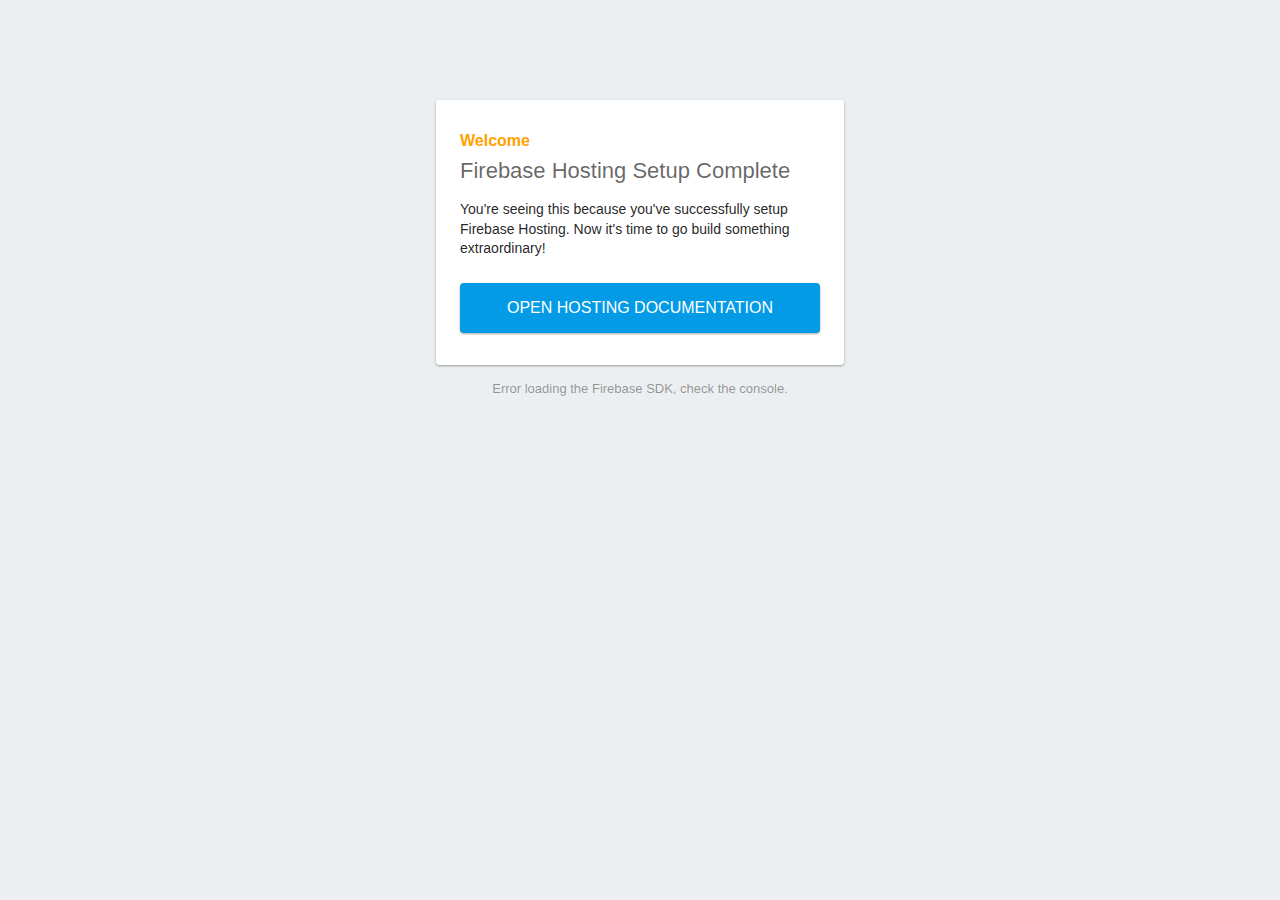
==== public/index.html @ df80fd31 "Updated CV" ====
<!DOCTYPE html>
<html>
  <head>
    <meta charset="utf-8">
    <meta name="viewport" content="width=device-width, initial-scale=1">
    <title>Welcome to Firebase Hosting</title>

    <!-- update the version number as needed -->
    <script defer src="/__/firebase/7.4.0/firebase-app.js"></script>
    <!-- include only the Firebase features as you need -->
    <script defer src="/__/firebase/7.4.0/firebase-auth.js"></script>
    <script defer src="/__/firebase/7.4.0/firebase-database.js"></script>
    <script defer src="/__/firebase/7.4.0/firebase-messaging.js"></script>
    <script defer src="/__/firebase/7.4.0/firebase-storage.js"></script>
    <!-- initialize the SDK after all desired features are loaded -->
    <script defer src="/__/firebase/init.js"></script>

    <style media="screen">
      body { background: #ECEFF1; color: rgba(0,0,0,0.87); font-family: Roboto, Helvetica, Arial, sans-serif; margin: 0; padding: 0; }
      #message { background: white; max-width: 360px; margin: 100px auto 16px; padding: 32px 24px; border-radius: 3px; }
      #message h2 { color: #ffa100; font-weight: bold; font-size: 16px; margin: 0 0 8px; }
      #message h1 { font-size: 22px; font-weight: 300; color: rgba(0,0,0,0.6); margin: 0 0 16px;}
      #message p { line-height: 140%; margin: 16px 0 24px; font-size: 14px; }
      #message a { display: block; text-align: center; background: #039be5; text-transform: uppercase; text-decoration: none; color: white; padding: 16px; border-radius: 4px; }
      #message, #message a { box-shadow: 0 1px 3px rgba(0,0,0,0.12), 0 1px 2px rgba(0,0,0,0.24); }
      #load { color: rgba(0,0,0,0.4); text-align: center; font-size: 13px; }
      @media (max-width: 600px) {
        body, #message { margin-top: 0; background: white; box-shadow: none; }
        body { border-top: 16px solid #ffa100; }
      }
    </style>
  </head>
  <body>
    <div id="message">
      <h2>Welcome</h2>
      <h1>Firebase Hosting Setup Complete</h1>
      <p>You're seeing this because you've successfully setup Firebase Hosting. Now it's time to go build something extraordinary!</p>
      <a target="_blank" href="https://firebase.google.com/docs/hosting/">Open Hosting Documentation</a>
    </div>
    <p id="load">Firebase SDK Loading&hellip;</p>

    <script>
      document.addEventListener('DOMContentLoaded', function() {
        // // 🔥🔥🔥🔥🔥🔥🔥🔥🔥🔥🔥🔥🔥🔥🔥🔥🔥🔥🔥🔥🔥🔥🔥🔥🔥🔥🔥🔥🔥🔥🔥
        // // The Firebase SDK is initialized and available here!
        //
        // firebase.auth().onAuthStateChanged(user => { });
        // firebase.database().ref('/path/to/ref').on('value', snapshot => { });
        // firebase.messaging().requestPermission().then(() => { });
        // firebase.storage().ref('/path/to/ref').getDownloadURL().then(() => { });
        //
        // // 🔥🔥🔥🔥🔥🔥🔥🔥🔥🔥🔥🔥🔥🔥🔥🔥🔥🔥🔥🔥🔥🔥🔥🔥🔥🔥🔥🔥🔥🔥🔥

        try {
          let app = firebase.app();
          let features = ['auth', 'database', 'messaging', 'storage'].filter(feature => typeof app[feature] === 'function');
          document.getElementById('load').innerHTML = `Firebase SDK loaded with ${features.join(', ')}`;
        } catch (e) {
          console.error(e);
          document.getElementById('load').innerHTML = 'Error loading the Firebase SDK, check the console.';
        }
      });
    </script>
  </body>
</html>
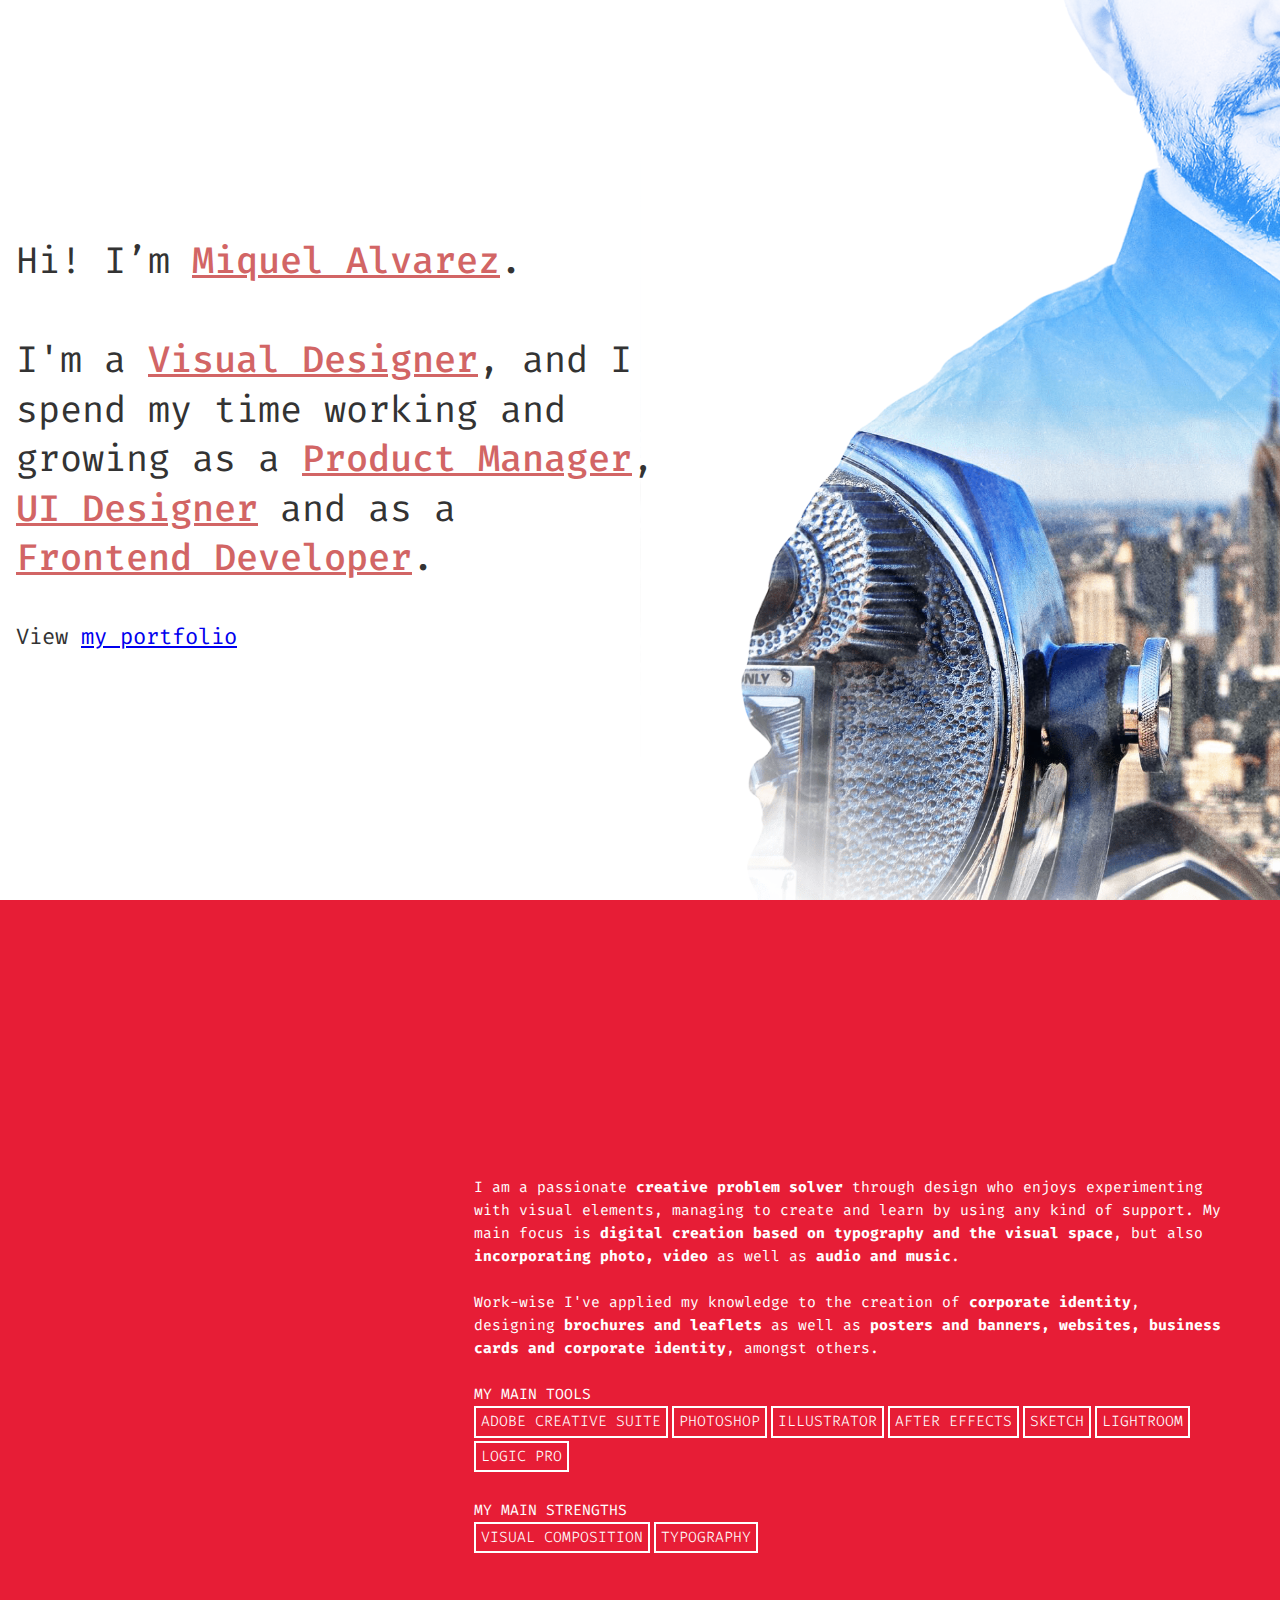
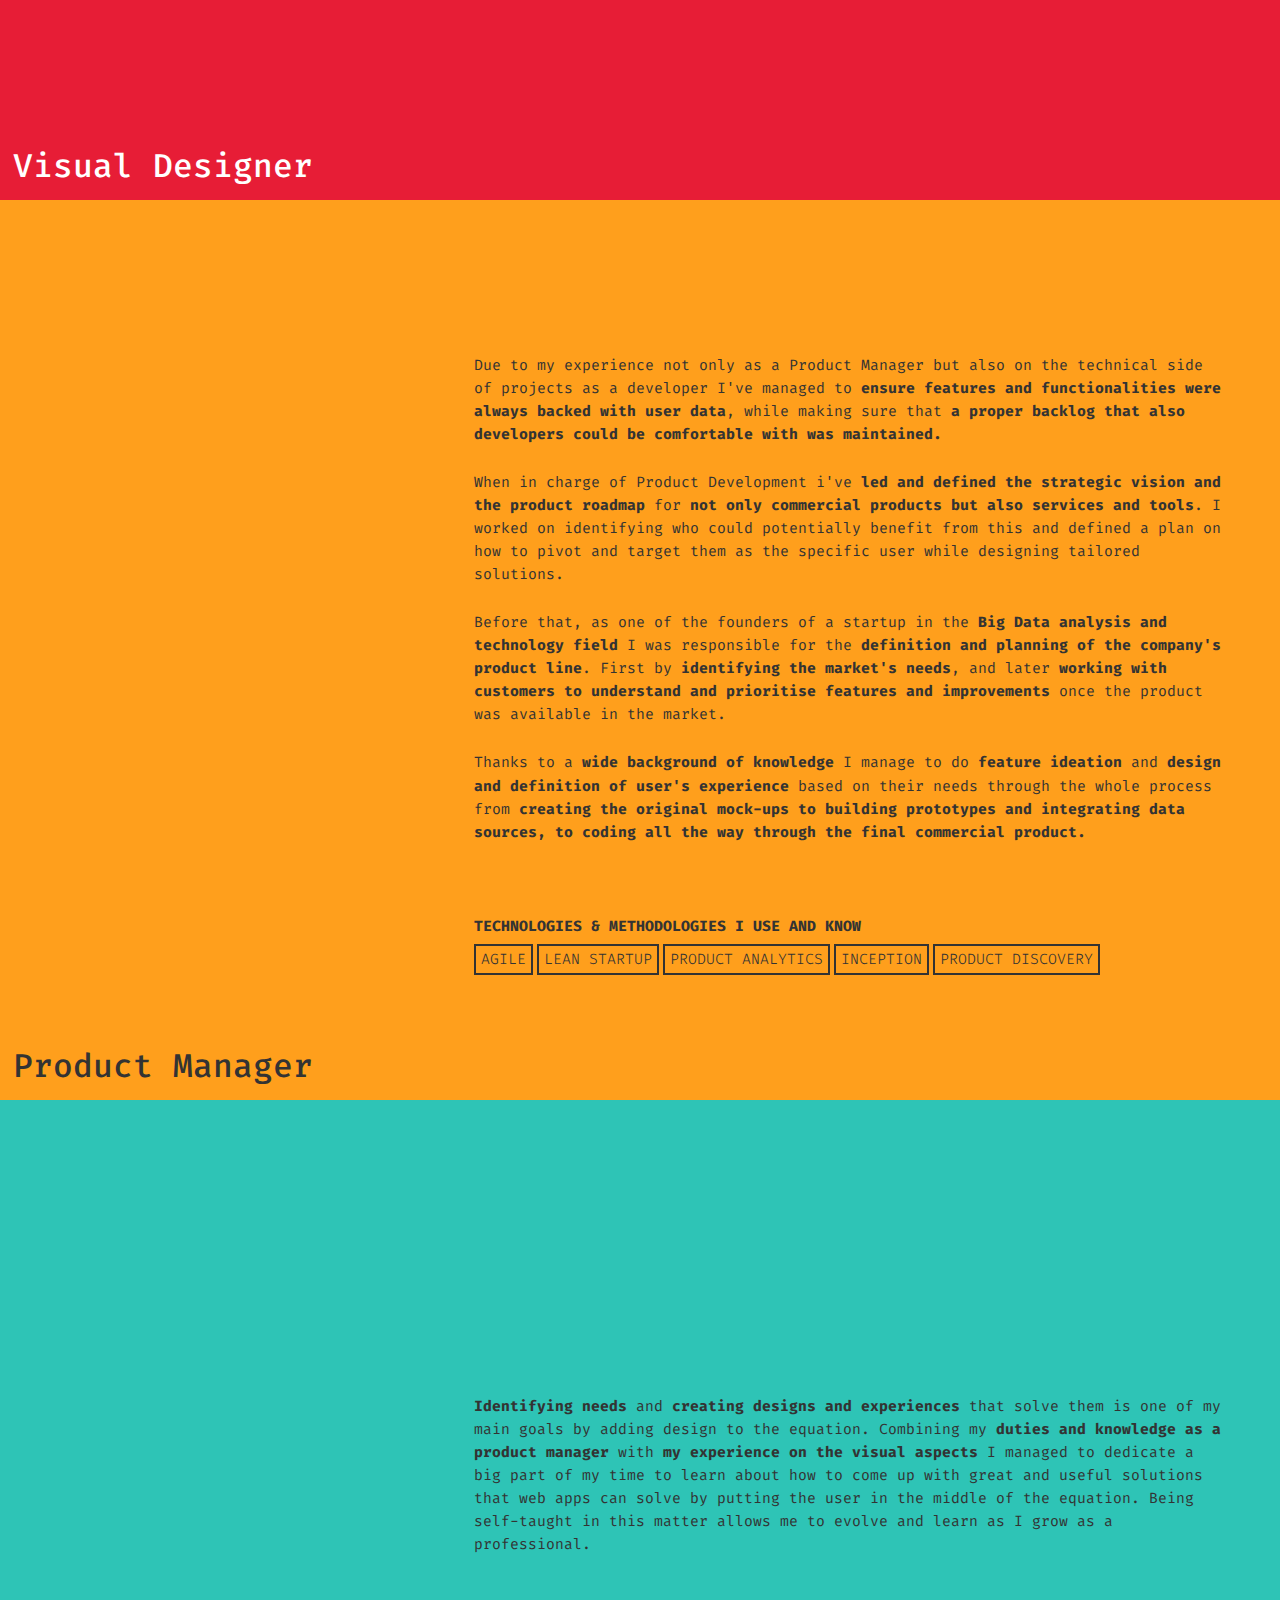
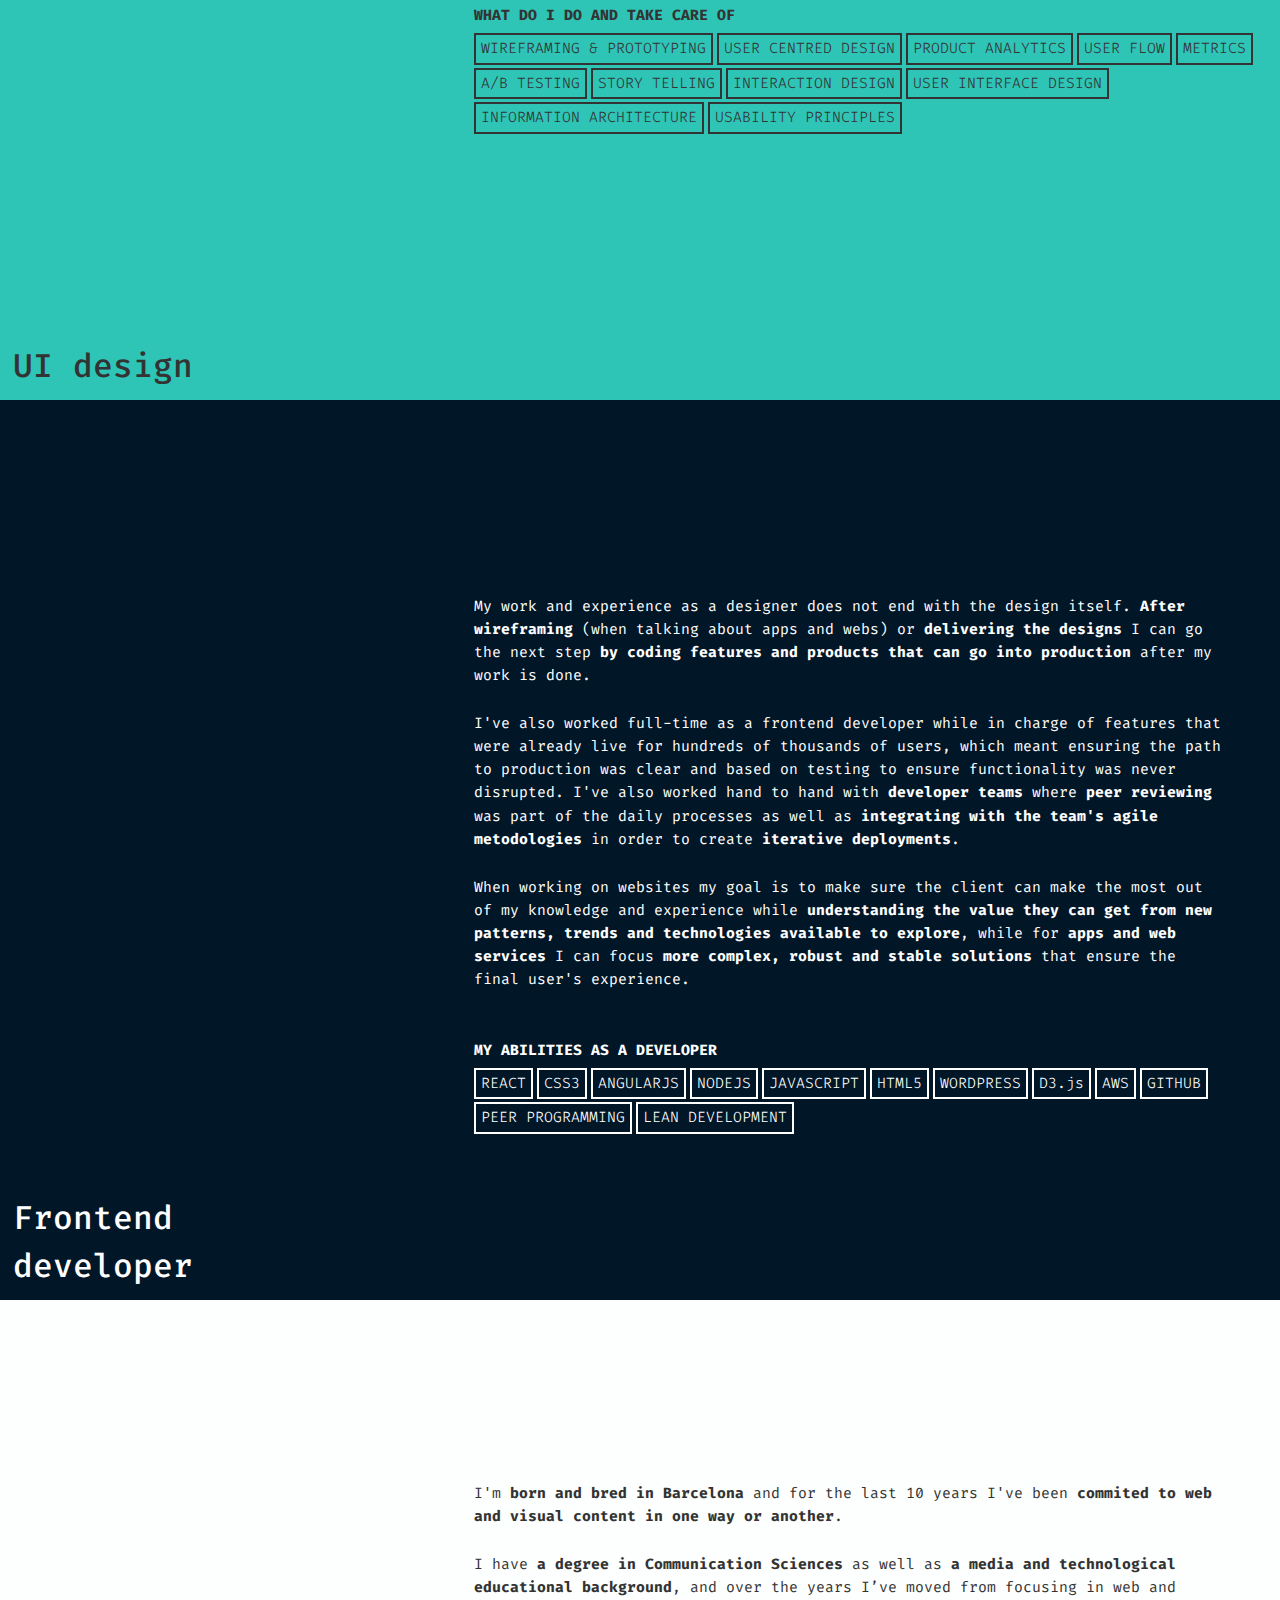
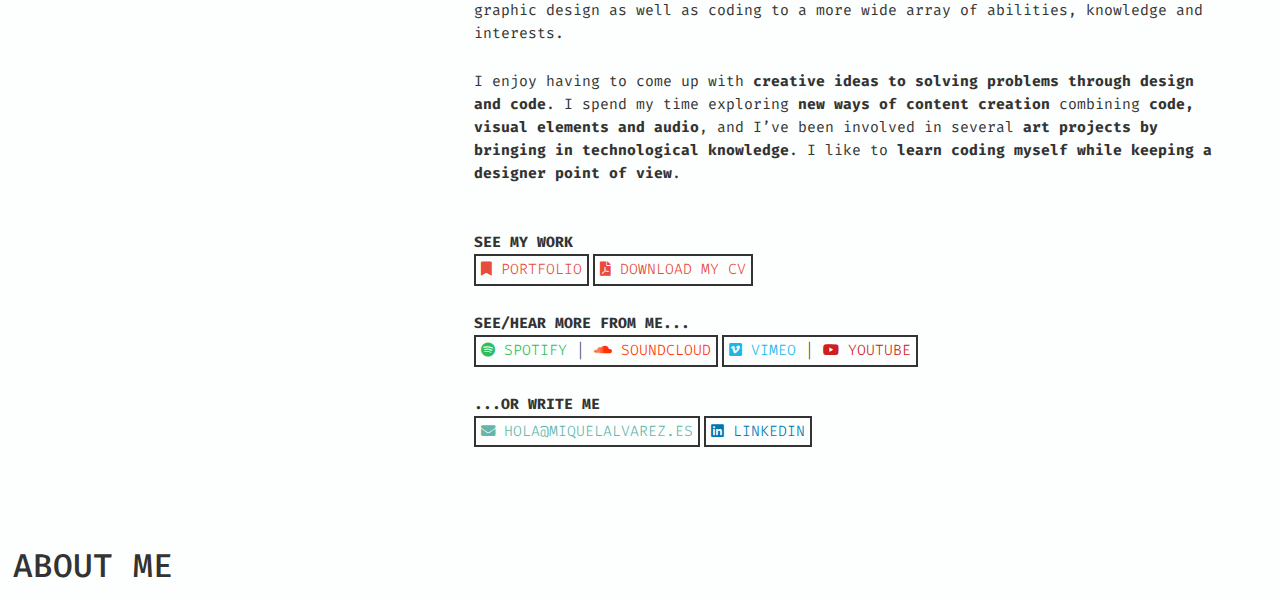
==== commit 0c116359: "Moved files to public folder" ====
--- a/public/index.html
+++ b/public/index.html
@@ -1,65 +1,365 @@
 <!DOCTYPE html>
-<html>
-  <head>
+<html lang="en">
+
+<head>
+    <!-- Global site tag (gtag.js) - Google Analytics -->
+    <script async src="https://www.googletagmanager.com/gtag/js?id=UA-75132963-1"></script>
+    <script>
+      window.dataLayer = window.dataLayer || [];
+      function gtag(){dataLayer.push(arguments);}
+      gtag('js', new Date());
+
+      gtag('config', 'UA-75132963-1');
+    </script>
     <meta charset="utf-8">
+    <meta http-equiv="X-UA-Compatible" content="IE=edge">
     <meta name="viewport" content="width=device-width, initial-scale=1">
-    <title>Welcome to Firebase Hosting</title>
-
-    <!-- update the version number as needed -->
-    <script defer src="/__/firebase/7.4.0/firebase-app.js"></script>
-    <!-- include only the Firebase features as you need -->
-    <script defer src="/__/firebase/7.4.0/firebase-auth.js"></script>
-    <script defer src="/__/firebase/7.4.0/firebase-database.js"></script>
-    <script defer src="/__/firebase/7.4.0/firebase-messaging.js"></script>
-    <script defer src="/__/firebase/7.4.0/firebase-storage.js"></script>
-    <!-- initialize the SDK after all desired features are loaded -->
-    <script defer src="/__/firebase/init.js"></script>
-
-    <style media="screen">
-      body { background: #ECEFF1; color: rgba(0,0,0,0.87); font-family: Roboto, Helvetica, Arial, sans-serif; margin: 0; padding: 0; }
-      #message { background: white; max-width: 360px; margin: 100px auto 16px; padding: 32px 24px; border-radius: 3px; }
-      #message h2 { color: #ffa100; font-weight: bold; font-size: 16px; margin: 0 0 8px; }
-      #message h1 { font-size: 22px; font-weight: 300; color: rgba(0,0,0,0.6); margin: 0 0 16px;}
-      #message p { line-height: 140%; margin: 16px 0 24px; font-size: 14px; }
-      #message a { display: block; text-align: center; background: #039be5; text-transform: uppercase; text-decoration: none; color: white; padding: 16px; border-radius: 4px; }
-      #message, #message a { box-shadow: 0 1px 3px rgba(0,0,0,0.12), 0 1px 2px rgba(0,0,0,0.24); }
-      #load { color: rgba(0,0,0,0.4); text-align: center; font-size: 13px; }
-      @media (max-width: 600px) {
-        body, #message { margin-top: 0; background: white; box-shadow: none; }
-        body { border-top: 16px solid #ffa100; }
-      }
-    </style>
-  </head>
-  <body>
-    <div id="message">
-      <h2>Welcome</h2>
-      <h1>Firebase Hosting Setup Complete</h1>
-      <p>You're seeing this because you've successfully setup Firebase Hosting. Now it's time to go build something extraordinary!</p>
-      <a target="_blank" href="https://firebase.google.com/docs/hosting/">Open Hosting Documentation</a>
-    </div>
-    <p id="load">Firebase SDK Loading&hellip;</p>
-
-    <script>
-      document.addEventListener('DOMContentLoaded', function() {
-        // // 🔥🔥🔥🔥🔥🔥🔥🔥🔥🔥🔥🔥🔥🔥🔥🔥🔥🔥🔥🔥🔥🔥🔥🔥🔥🔥🔥🔥🔥🔥🔥
-        // // The Firebase SDK is initialized and available here!
-        //
-        // firebase.auth().onAuthStateChanged(user => { });
-        // firebase.database().ref('/path/to/ref').on('value', snapshot => { });
-        // firebase.messaging().requestPermission().then(() => { });
-        // firebase.storage().ref('/path/to/ref').getDownloadURL().then(() => { });
-        //
-        // // 🔥🔥🔥🔥🔥🔥🔥🔥🔥🔥🔥🔥🔥🔥🔥🔥🔥🔥🔥🔥🔥🔥🔥🔥🔥🔥🔥🔥🔥🔥🔥
-
-        try {
-          let app = firebase.app();
-          let features = ['auth', 'database', 'messaging', 'storage'].filter(feature => typeof app[feature] === 'function');
-          document.getElementById('load').innerHTML = `Firebase SDK loaded with ${features.join(', ')}`;
-        } catch (e) {
-          console.error(e);
-          document.getElementById('load').innerHTML = 'Error loading the Firebase SDK, check the console.';
-        }
-      });
-    </script>
-  </body>
+    <meta name="description" content="Product Manager, Visual Designer and Frontend Developer in Barcelona">
+    <meta name="author" content="Miquel Alvarez">
+    <meta name="description" content="Hi! I’m Miquel Alvarez. I'm a visual designer and researcher, and I spend my time working and growing as a Product Manager , UX designer and as a frontend developer." />
+    <meta name="keywords" content="visual design, product manager, ui, frontend, barcelona, miquel, miguel, alvarez" />
+    <meta name="robots" content="index, follow">
+    <meta name="revisit-after" content="1 day">
+    <meta property="og:image" content="http://miquelalvarez.es/img/miquelalvarez.png" />
+    <meta property="og:url" content="http://miquelalvarez.es" />
+    <meta property="og:title" content="Miquel Àlvarez | Visual Designer | Product Manager | UI Designer | Frontend Developer" />
+    <meta property="og:description" content="Hi! I’m Miquel Alvarez. I'm a visual designer and researcher, and I spend my time working and growing as a Product Manager , UI designer and as a frontend developer." />
+    <title>Miquel Àlvarez | Visual Designer | Product Manager | UI Designer | Frontend Developer</title>
+    <!-- visual design, ux, product manager -->
+
+    <link href="css/style.css" rel="stylesheet">
+    <script type="text/javascript" src="js/inview.js"></script>
+    <link href="css/fontawesome.css" rel="stylesheet" type="text/css">
+</head>
+
+<body>
+<div id="ha-header" class="ha-header ha-header-hide">
+<!--    <div class="ha-header-front">-->
+    <h1><span><a href="#top" class="menu_name">Miquel Álvarez</a></span></h1>
+    <nav>
+        <a class="section_visual" href="#visual_designer">VISUAL DESIGNER</a>
+        <a class="section_PM" href="#PM">PRODUCT MANAGER</a>
+        <br class="linebreaking"><a class="section_UX" href="#UI">UI</a>
+        <a class="section_dev" href="#frontend">FRONTEND DEV</a>
+        <a class="section_about" href="#about">ABOUT ME</a>
+        <a class="section_portfolio" href="https://portfolio.miquelalvarez.es/" target="_blank">PORTFOLIO</a>
+    </nav>
+<!--    </div>-->
+</div>
+<div class="cover">
+    <div id="intro_space">
+        <h1>Hi! I’m <span class="title_link name headerlink nowrap"><a href="#about">Miquel Alvarez</a>.</span><br /><br /> I'm a <span
+                class="title_link viz_des headerlink nowrap"><a
+                href="#visual_designer">Visual Designer</a></span>,
+            and I spend my time working and growing as a <span class="nowrap"><span class="title_link prod_man headerlink"><a href="#PM">Product Manager</a></span>,</span> <span class="title_link UX_des headerlink nowrap"><a href="#UI">UI Designer </a></span><span class="nowrap"> and as a </span> <span class="nowrap"><span
+                    class="title_link frontend_dev headerlink"><a href="#frontend">Frontend Developer</a></span>.</span></h1>
+        <br /><h1><span class="nowrap" style="font-size:0.6em">View </span><a class="portfolio" href="https://portfolio.miquelalvarez.es" target="_blank"
+                                                         style="text-decoration:underline">my portfolio</a></h1>
+    </div>
+    <header id="top" class="header ha-waypoint container-fluid">
+    </header>
+</div>
+<!-- About -->
+<section id="visual_designer">
+    <h2 class="title visual_designer_title">
+<!--        <i class="fa fa-magic"></i><br>-->
+        Visual Designer
+    </h2>
+    <div class="content">
+        <p>I am a passionate <span>creative problem solver</span> through design who enjoys experimenting with visual elements, managing to create and learn by using any kind of support. My main focus is <span>digital creation based on typography and the visual space</span>, but also <span>incorporating photo, video</span> as well as <span>audio and music</span>.
+            <br>
+            <br> Work-wise I've applied my knowledge to the creation of <span>corporate identity</span>, designing
+            <span>brochures and leaflets</span> as well as <span>posters and banners, websites, business cards and corporate identity</span>, amongst others.
+            <br>
+            <br> MY MAIN TOOLS
+            <br>
+            <b class="high section">ADOBE CREATIVE SUITE</b>
+            <b class="high">PHOTOSHOP</b>
+            <b class="high">ILLUSTRATOR</b>
+            <b class="high">AFTER EFFECTS</b>
+            <b class="high">SKETCH</b>
+            <b class="high">LIGHTROOM</b>
+            <b class="high">LOGIC PRO</b>
+            <br>
+            <br> MY MAIN STRENGTHS
+            <br>
+            <b class="high section">VISUAL COMPOSITION</b>
+            <b class="high">TYPOGRAPHY</b>
+
+        </p>
+        </p>
+    </div>
+</section>
+<section id="PM">
+    <h2 class="title pm_title">
+<!--        <i class="fa fa-commenting"></i><br>-->
+        Product Manager
+    </h2>
+    <div class="content">
+        <p>Due to my experience not only as a Product Manager but also on the technical side of projects as a developer I've managed to <span>ensure features and functionalities were always backed with user data</span>, while making sure that <span>a proper backlog that also developers could be comfortable with was maintained.</span></p>
+
+        <p>When in charge of Product Development i've <span>led and defined the strategic vision and the product roadmap</span> for <span>not only commercial products but also services and tools</span>. I worked on identifying who could potentially benefit from this and defined a plan on how to pivot and target them as the specific user while designing tailored solutions.</p>
+
+        <p>Before that, as one of the founders of a startup in the <span>Big Data analysis and technology field</span> I was responsible for the <span>definition and planning of the company's product line</span>. First by <span>identifying the market's needs</span>, and later <span>working with customers to understand and prioritise features and improvements</span> once the product was available in the market. </p>
+
+        <p>Thanks to a <span>wide background of knowledge</span> I manage to do <span>feature ideation</span> and <span>design and definition of user's experience</span> based on their needs through the whole process from <span>creating the original mock-ups to building prototypes and integrating data sources, to coding all the way through the final commercial product.</span></p>
+
+
+        <br>
+            <br>
+            <p class="technologies">Technologies & methodologies I use and know</p>
+
+            <b class="highdark">AGILE</b>
+            <b class="highdark">LEAN STARTUP</b>
+            <b class="highdark">PRODUCT ANALYTICS</b>
+            <b class="highdark">INCEPTION</b>
+            <b class="highdark">PRODUCT DISCOVERY</b>
+
+        </p>
+    </div>
+</section>
+<section id="UI">
+    <h2 class="title ui_title">
+<!--        <i class="fa fa-users"></i><br>-->
+        UI design
+    </h2>
+    <div class="content">
+        <p><span>Identifying needs</span> and <span>creating designs and experiences</span> that solve them is one of my main goals by adding design to the equation. Combining my <span>duties and knowledge as a product manager</span> with <span>my experience on the visual aspects</span> I managed to dedicate a big part of my time to learn about how to come up with great and useful solutions that web apps can solve by putting the user in the middle of the equation. Being self-taught in this matter allows me to evolve and learn as I grow as a professional.
+            <br>
+            <br>
+            <p class="technologies">What do I do and take care of</p>
+
+            <b class="highdark">WIREFRAMING & PROTOTYPING</b>
+            <b class="highdark">USER CENTRED DESIGN</b>
+            <b class="highdark">PRODUCT ANALYTICS</b>
+            <b class="highdark">USER FLOW</b>
+            <b class="highdark">METRICS</b>
+            <b class="highdark">A/B TESTING</b>
+            <b class="highdark">STORY TELLING</b>
+            <b class="highdark">INTERACTION DESIGN</b>
+            <b class="highdark">USER INTERFACE DESIGN</b>
+            <b class="highdark">INFORMATION ARCHITECTURE</b>
+            <b class="highdark">USABILITY PRINCIPLES</b>
+        </p>
+    </div>
+</section>
+<section id="frontend">
+    <h2 class="title frontend_title">
+<!--        <i class="fa fa-terminal"></i><br>-->
+        Frontend developer
+    </h2>
+    <div class="content">
+        <p>My work and experience as a designer does not end with the design itself.
+            <span>After wireframing</span> (when talking about apps and webs) or
+            <span>delivering the designs</span> I can go the next step <span>by coding features and products that can go into production</span> after my work is done.</p>
+
+        <p>I've also worked full-time as a frontend developer while in charge of features that were already live for hundreds of thousands of users, which meant ensuring the path to production was clear and based on testing to ensure functionality was never disrupted. I've also worked hand to hand with <span>developer teams</span> where <span>peer reviewing</span> was part of the daily processes as well as <span>integrating with the team's agile metodologies</span> in order to create <span>iterative deployments</span>.
+
+            <p>When working on websites my goal is to make sure the client can make the most out of my knowledge and experience while <span>understanding the value they can get from new patterns, trends and technologies available to explore</span>, while for <span>apps and web services</span> I can focus <span>more complex, robust and stable solutions</span> that ensure the final user's experience.
+            <br>
+            <br>
+            <p class="technologies">My abilities as a developer</p>
+            <b class="high">REACT</b>
+            <b class="high">CSS3</b>
+            <b class="high">ANGULARJS</b>
+            <b class="high">NODEJS</b>
+            <b class="high">JAVASCRIPT</b>
+            <b class="high">HTML5</b>
+            <b class="high">WORDPRESS</b>
+            <b class="high">D3.js</b>
+            <b class="high">AWS</b>
+            <b class="high">GITHUB</b>
+            <b class="high">PEER PROGRAMMING</b>
+            <b class="high">LEAN DEVELOPMENT</b>
+        </p>
+    </div>
+</section>
+<section id="about">
+    <h2 class="title about_title">
+<!--        <i class="fa fa-cube"></i><br>-->
+        ABOUT ME
+    </h2>
+    <div class="content">
+        <p>I'm <span>born and bred in Barcelona</span> and for the last 10 years I've been <span>commited to web and visual content in one way or another</span>.</p>
+
+        <p>I have <span>a degree in Communication Sciences</span> as well as <span>a media and technological educational background</span>, and over the years I’ve moved from focusing in web and graphic design as well as coding to a more wide array of abilities, knowledge and interests.</p>
+
+        <p>I enjoy having to come up with <span>creative ideas to solving problems through design and code</span>. I spend my time exploring <span>new ways of content creation</span> combining <span>code, visual elements and audio</span>, and I’ve been involved in several <span>art projects by bringing in technological knowledge</span>. I like to <span>learn coding myself while keeping a designer point of view</span>. </p>
+            <br>
+            <br>
+            <span id="personal_links">
+                        <span style="text-transform:uppercase;"><span class="">SEE MY WORK</span>
+                <br>
+                <b class="highdark"><a href="https://portfolio.miquelalvarez.es/" target="_blank" style="color:#e74c3c"><i
+                        class="fa fa-bookmark"></i> PORTFOLIO</a></b>
+                <b class="highdark"><a href="MiquelAlvarezCV.pdf" target="_blank" style="color:#e74c3c"><i
+                        class="fa fa-file-pdf"></i> DOWNLOAD MY CV</a></b>
+                <br>
+                <br>
+                <span style="text-transform:uppercase;"><span class="see">SEE</span>/<span class="hear">HEAR</span> MORE FROM ME...</span>
+                <br>
+<!--               <span class="read">READ</span>/-->
+<!--                <b class="highdark readlink">-->
+<!--                    <a href="http://twitter.com/miquelalvarez"-->
+<!--                       target="_blank"-->
+<!--                       rel="noreferrer"-->
+<!--                       style="color:#55acee">-->
+<!--                        <i class="fab fa-twitter"></i>-->
+<!--                        TWITTER-->
+<!--                    </a>-->
+<!--                </b>-->
+                <b class="highdark hearlink">
+                    <a href="http://https://open.spotify.com/artist/5a1lqCbdCuEXAPUoQjdH9C"
+                       target="_blank"
+                       rel="noreferrer"
+                       style="color:#2ebd59">
+                        <i class="fab fa-spotify"></i>
+                        SPOTIFY
+                    </a>  |
+                    <a
+                        href="https://soundcloud.com/night-in-space"
+                        target="_blank"
+                        rel="noreferrer"
+                        style="color:#ff3300">
+                        <i class="fab fa-soundcloud"></i> SOUNDCLOUD</b></a>
+                            <b class="highdark seelink">
+                                <a href="http://vimeo.com/miquelalvarez"
+                                   target="_blank"
+                                   style="color:#1ab7ea">
+                                    <i class="fab fa-vimeo"></i> VIMEO</a>   |
+                                <a
+                                    href="http://youtube.com/nightinspace"
+                                    target="_blank" style="color:#cd201f">
+                                    <i class="fab fa-youtube"></i> YOUTUBE</a></b>
+                <br>
+                <br>
+                <span style="text-transform:uppercase;">...OR WRITE ME</span>
+                <br>
+                <b class="highdark">
+                    <a href="mailto:hola@miquelalvarez.es"
+                       target="_blank"
+                       style="color:#64B6AC">
+                        <i class="fa fa-envelope"></i> HOLA@MIQUELALVAREZ.ES</a></b>
+                <b class="highdark">
+                    <a href="https://es.linkedin.com/in/miquelalvarez"
+                       target="_blank"
+                       rel="noreferrer"
+                       style="color:#0077b5">
+                        <i class="fab fa-linkedin"></i> LINKEDIN</a></b>
+
+        </p>
+        </b>
+
+        </span>
+
+    </div>
+</section>
+
+<script>
+  // UI BLOCKS
+  var ha_header = document.querySelector("#ha-header");
+
+  // ANCHORS
+
+  var section_pm = document.querySelector(".section_PM");
+  var section_visual_designer = document.querySelector(".section_visual");
+  var section_ui = document.querySelector(".section_UX");
+  var section_frontend = document.querySelector(".section_dev");
+  var section_about = document.querySelector(".section_about");
+
+  // SECTIONS
+  var pm = document.querySelector("#PM");
+  var visual_designer = document.querySelector("#visual_designer");
+  var ui = document.querySelector("#UI");
+  var frontend = document.querySelector("#frontend");
+  var about = document.querySelector("#about");
+</script>
+
+<script async>
+  inView.offset({
+    top: 50
+  })
+
+  inView('#intro_space')
+      .on('enter', function() {
+        ha_header.classList.add('ha-header-hide')
+      })
+      .on('exit', function() {
+        ha_header.classList.remove('ha-header-hide')
+      });
+
+  inView('.pm_title')
+      .on('enter', function() {
+        section_pm.classList.add('section_selected');
+        section_visual_designer.classList.remove('section_selected');
+        section_ui.classList.remove('section_selected');
+        section_frontend.classList.remove('section_selected');
+        section_about.classList.remove('section_selected')
+      });
+
+  inView('.visual_designer_title')
+      .on('enter', function() {
+        section_pm.classList.remove('section_selected');
+        section_visual_designer.classList.add('section_selected');
+        section_ui.classList.remove('section_selected');
+        section_frontend.classList.remove('section_selected');
+        section_about.classList.remove('section_selected')
+      });
+
+  inView('.ui_title')
+      .on('enter', function() {
+        section_pm.classList.remove('section_selected');
+        section_visual_designer.classList.remove('section_selected');
+        section_ui.classList.add('section_selected');
+        section_frontend.classList.remove('section_selected');
+        section_about.classList.remove('section_selected')
+      });
+
+  inView('.frontend_title')
+      .on('enter', function() {
+        section_pm.classList.remove('section_selected');
+        section_visual_designer.classList.remove('section_selected');
+        section_ui.classList.remove('section_selected');
+        section_frontend.classList.add('section_selected');
+        section_about.classList.remove('section_selected')
+      });
+
+  inView('.about_title')
+      .on('enter', function() {
+        section_pm.classList.remove('section_selected');
+        section_visual_designer.classList.remove('section_selected');
+        section_ui.classList.remove('section_selected');
+        section_frontend.classList.remove('section_selected');
+        section_about.classList.add('section_selected')
+      });
+
+  // var read = document.querySelector(".read");
+  var see = document.querySelector(".see");
+  var hear = document.querySelector(".hear");
+
+  // document.querySelector(".readlink").addEventListener("mouseenter", (e) => {
+  //   read.classList.remove("faded");
+  //   see.classList.add("faded");
+  //   hear.classList.add("faded");
+  // });
+
+  document.querySelector(".seelink").addEventListener("mouseenter", (e) => {
+    hear.classList.remove("faded");
+    // read.classList.add("faded");
+    see.classList.remove("faded");
+  });
+  document.querySelector(".hearlink").addEventListener("mouseenter", (e) => {
+    hear.classList.remove("faded");
+    // read.classList.add("faded");
+    see.classList.add("faded");
+  });
+  document.querySelector("#personal_links").addEventListener("mouseenter", (e) => {
+    hear.classList.remove("faded");
+    // read.classList.remove("faded");
+    see.classList.remove("faded");
+  })
+</script>
+
+</body>
+
 </html>
--- a/public/css/style.css
+++ b/public/css/style.css
@@ -0,0 +1,523 @@
+*, ::after, ::before {
+    box-sizing: border-box
+}
+
+ol[class], ul[class] {
+    padding: 0
+}
+
+blockquote, body, dd, dl, figcaption, figure, h1, h2, h3, h4, li, ol[class], p, ul[class] {
+    margin: 0
+}
+
+body {
+    min-height: 100vh;
+    scroll-behavior: smooth;
+    text-rendering: optimizeSpeed;
+    line-height: 1.5;
+    color: #333;
+}
+
+ol[class], ul[class] {
+    list-style: none
+}
+
+a:not([class]) {
+    text-decoration-skip-ink: auto
+}
+
+img {
+    max-width: 100%;
+    display: block
+}
+
+article > * + * {
+    margin-top: 1em
+}
+
+button, input, select, textarea {
+    font: inherit
+}
+
+/*@media (prefers-reduced-motion: reduce) {*/
+/*    * {*/
+/*        animation-duration: 0s !important;*/
+/*        animation-iteration-count: 1 !important;*/
+/*        transition-duration: 0s !important;*/
+/*        scroll-behavior: auto !important*/
+/*    }*/
+/*}*/
+
+.nowrap {
+    white-space: nowrap;
+}
+
+@font-face {
+    font-family: Fira;
+    src: url(../fonts/FiraCode-VF.woff2) format('woff2-variations'), url(../fonts/FiraCode-VF.woff) format('woff-variations');
+    font-weight: 300 700;
+    font-style: normal;
+    font-display: swap;
+}
+
+/*@font-face {*/
+/*    font-family: Fira;*/
+/*    src: url(../fonts/ProximaNova-Bold.eot);*/
+/*    src: url(../fonts/ProximaNova-Bold.eot?#iefix) format('embedded-opentype'), url(../fonts/ProximaNova-Bold.woff) format('woff'), url(../fonts/ProximaNova-Bold.ttf) format('truetype');*/
+/*    font-weight: 700;*/
+/*    font-style: normal*/
+/*}*/
+
+/*@font-face {*/
+/*    font-family: Fira;*/
+/*    src: url(../fonts/ProximaNova-Light.eot);*/
+/*    src: url(../fonts/ProximaNova-Light.eot?#iefix) format('embedded-opentype'), url(../fonts/ProximaNova-Light.woff) format('woff'), url(../fonts/ProximaNova-Light.ttf) format('truetype');*/
+/*    font-weight: 300;*/
+/*    font-style: normal*/
+/*}*/
+
+body {
+    font-family: Fira, "Helvetica Neue", Helvetica, Arial, sans-serif
+}
+
+.cover {
+    width: 100vw;
+    height: 100vh;
+    overflow: hidden
+}
+
+#intro_space {
+    width: 55vw;
+    position: absolute;
+    z-index: 1;
+    height: 100vh;
+    display: flex;
+    flex-direction: column;
+    align-content: center;
+    justify-content: center;
+    padding: 1em
+}
+
+#intro_space h1 {
+    font-family: Fira;
+    font-size: 4vh;
+    line-height: 5.5vh;
+    color: #333;
+    text-align: left
+}
+
+#intro_space .portfolio {
+    font-size: .6em
+}
+
+h1 {
+    text-align: left;
+    color: #222;
+    font-weight: 400
+}
+
+/*@media screen and (max-height: 800px) {*/
+/*    section {*/
+/*        padding-top: 25px !important;*/
+/*        padding-bottom: 25px !important*/
+/*    }*/
+
+/*    section p {*/
+/*        padding-top: 0 !important;*/
+/*        padding-right: 0 !important*/
+/*    }*/
+/*}*/
+
+.linebreaking {
+    display: none
+}
+
+.title_link a {
+    color: #d26565;
+    font-weight: 500;
+    -webkit-transition: color .3s;
+    -moz-transition: color .3s;
+    transition: color .3s;
+    opacity: 1;
+    cursor: arrow;
+    white-space: nowrap;
+}
+
+.ha-header h1 {
+    font-weight: 800;
+    text-transform: uppercase
+}
+
+.ha-header nav a, nav a {
+    text-decoration: none
+}
+
+section::after, section::before {
+    position: absolute;
+    content: '';
+    pointer-events: none
+}
+
+.hear, .read, .see {
+    -webkit-transition: .25s ease-in-out;
+    -moz-transition: .25s ease-in-out;
+    -o-transition: .25s ease-in-out
+}
+
+h2 {
+    font-family: Fira, sans-serif;
+    /*text-transform: uppercase;*/
+    /*font-size: 2em*/
+}
+
+.ha-header {
+    position: fixed;
+    width: 100%;
+    padding: 0;
+    z-index: 50;
+    /*-webkit-transform: translate( 0);*/
+    /*-moz-transform: translate( 0);*/
+    /*transform: translate(0);*/
+    /*-webkit-transition: all .5s;*/
+    /*-moz-transition: all .5s;*/
+    transition: all .5s;
+    text-align: center;
+    background-color: #fff;
+    padding-bottom: 5px;
+    display: flex;
+    flex-direction: row;
+    justify-content: center;
+    align-items: center;
+    padding: 10px;
+}
+
+/*.ha-header-front {*/
+/*    z-index: 2;*/
+/*    -webkit-transform: translate(50%, 100%);*/
+/*    -moz-transform: translate(50%, 100%);*/
+/*    transform: translate(50%, 100%);*/
+
+/*}*/
+
+.ha-header-hide {
+    -webkit-transform: translate(0, -101%);
+    -moz-transform: translate(0, -101%);
+    transform: translate(0, -101%);
+    -webkit-transition: all .5s;
+    -moz-transition: all .5s;
+    transition: all .5s;
+}
+
+
+.ha-header h1, .ha-header h1 span, .ha-header h1::before, .ha-header nav, .ha-header nav::before {
+    display: inline-block;
+    vertical-align: middle;
+    text-align: left
+}
+
+.ha-header h1 {
+    font-size: .8em;
+    margin: 0;
+    padding: 2px 1em 0 0;
+    color: #2d383f;
+    cursor: default;
+    height: 100%;
+    z-index: 1;
+    line-height: 1.2em;
+    -webkit-transition: all .5s;
+    -moz-transition: all .5s;
+    transition: all .5s
+}
+
+section span {
+    font-family: Fira, sans-serif;
+    font-weight: 700;
+}
+
+.UX_des, .frontend_dev, .name, .prod_man {
+    display: inline-block
+}
+
+.ha-header h1::before, .ha-header nav::before {
+    content: '';
+    height: 100%
+}
+
+.ha-header h1::after {
+    content: '';
+    width: 100px;
+    height: 96px;
+    background: #fff;
+    position: absolute;
+    z-index: 100;
+    top: 0;
+    left: 0;
+    cursor: pointer;
+    box-shadow: inset 0 8px #2d383f, inset 0 16px #fff, inset 0 24px #2d383f, inset 0 32px #fff, inset 0 40px #2d383f, inset 0 48px #fff, inset 0 56px #2d383f;
+    opacity: 0;
+    border: 20px solid #fff;
+    -webkit-transition: opacity .5s;
+    -moz-transition: opacity .5s;
+    transition: opacity .5s
+}
+
+.ha-header nav {
+    height: 100%;
+    display: flex;
+    flex-direction: row;
+}
+
+.ha-header nav a {
+    display: flex;
+    text-transform: uppercase;
+    letter-spacing: 1px;
+    font-weight: 700;
+    padding: .2em .4em;
+    margin: 0 .4em;
+    font-size: .6em;
+    cursor: pointer;
+    color: #e74c3c;
+    outline: 0;
+    justify-content: center;
+    flex-direction: column;
+}
+
+.ha-header nav a:last-child {
+    margin-right: 0
+}
+
+.section_selected {
+    border: 2px solid #e74c3c;
+    -webkit-transition: top .5s, opacity 0s .5s;
+    -moz-transition: top .5s, opacity 0s .5s;
+    transition: top .5s, opacity 0s .5s
+}
+
+nav a, section {
+    position: relative
+}
+
+section {
+    display: flex;
+    padding-top: 2em;
+    flex-direction: row;
+    align-content: center;
+    align-items: center;
+    justify-content: center;
+    margin: 0;
+    min-height: 100vh;
+    -webkit-transition: all .5s ease;
+    -moz-transition: all .5s ease;
+    -o-transition: all .5s ease;
+    transition: all .5s ease;
+}
+
+section h2 {
+    width: 30vw;
+    font-family: Fira;
+    align-self: flex-end;
+    font-size: 4vh;
+    font-weight: 500;
+    padding: 1vh 1vw;
+}
+
+section .content {
+    width: 65vw;
+    margin-left: 5vw;
+    padding: 2%;
+    font-size: 2.6vh;
+}
+
+.technologies {
+    font-size: 1em;
+    text-transform: uppercase;
+    font-weight: 700;
+    margin-bottom: 0.4em;
+}
+
+section span {
+    opacity: 1;
+    display: visible;
+    -webkit-transition: color .5s ease;
+    -moz-transition: color .5s ease;
+    -o-transition: color .5s ease;
+    transition: color .5s ease
+}
+
+
+@media screen and (max-height: 450px) {
+    section h2 {
+        font-size: 2em;
+    }
+
+    section .content {
+        font-size: 0.8em;
+    }
+
+    #intro_space h1{
+        font-size: 2em;
+        line-height: 1.3em;
+    }
+}
+
+@media screen and (max-width: 700px) {
+    .ha-header h1 {
+        display: none;
+    }
+    #intro_space {
+        width: 90vw;
+    }
+    #intro_space h1{
+        font-size: 1.5em;
+        line-height: 1.6em;
+        width: 80vw;
+    }
+    nav {
+        text-align: center !important;
+        display: flex !important;
+        padding: 10px;
+    }
+    section {
+        flex-direction: column;
+    }
+
+    section h2 {
+        width: 90vw;
+        padding: 0 2%;
+        align-self: unset;
+    }
+
+    section .content {
+        width: 90vw;
+        margin-left: 0;
+        padding: 0 2%;
+        font-size: 1em;
+    }
+}
+
+@media screen and (min-height: 600px) {
+    section h2 {
+        font-size: 2em;
+    }
+
+    section .content {
+        font-size: 0.9em;
+        line-height: 1.6em;
+    }
+}
+
+.high, .highdark {
+    /*font-size: .7em;*/
+    border: 2px solid;
+    padding: 3px 5px;
+    line-height: 1.5em;
+    display: inline-block;
+    margin-bottom: 3px;
+    font-weight: 300;
+    margin-right: -5px;
+}
+
+.high {
+    color: #fff
+}
+
+.highdark {
+    color: #333
+}
+
+
+section p {
+    padding-top: 25px;
+    padding-right: 25px;
+    font-family: Fira;
+}
+
+section p:last-child {
+    padding-right: 0
+}
+
+section h2 i {
+    padding-bottom: 10px
+}
+
+#PM {
+    background-color: #FF9F1C;
+    /*color: rgba(255, 255, 255, 1)*/
+}
+
+/*#visual_designer h2, #visual_designer p {*/
+/*    color: #fff !important*/
+/*}*/
+
+#visual_designer {
+    background-color: #E71D36;
+    color: #fff
+}
+
+#UI, #UX {
+    background-color: #2EC4B6;
+}
+
+#frontend {
+    background-color: #011627;
+    color: white;
+}
+
+#about {
+    background-color: #fcfffd
+}
+
+#about #personal_links a {
+    text-decoration: none;
+}
+
+/*nav a {*/
+/*    display: flex;*/
+/*    color: #fff;*/
+/*    text-transform: uppercase;*/
+/*    letter-spacing: 1px;*/
+/*    font-weight: 400;*/
+/*    text-shadow: 0 0 1px rgba(255, 255, 255, .3);*/
+/*    font-size: .6em;*/
+/*    justify-content: center;*/
+/*    flex-direction: column;*/
+/*}*/
+
+.about, .portfolio, .services {
+    padding: 50px 0
+}
+
+.header {
+    display: table;
+    width: 100%
+}
+
+.header {
+    position: relative;
+    height: 100%;
+    left: 50vw;
+    background: url(../img/miguel-min.png) 0 50% no-repeat, url(../img/ny01-min.png) 0px 0% no-repeat;
+    background-blend-mode: screen;
+    -webkit-background-size: cover;
+    -moz-background-size: cover;
+    background-size: cover;
+    -o-background-size: cover;
+    /*background-color: #00303e*/
+}
+
+.menu_name {
+    color: #000
+}
+
+.hear, .read, .see {
+    opacity: 1;
+    transition: .25s ease-in-out
+}
+
+.faded {
+    opacity: .2;
+    -webkit-transition: .25s ease-in-out;
+    -moz-transition: .25s ease-in-out;
+    -o-transition: .25s ease-in-out;
+    transition: .25s ease-in-out
+}
